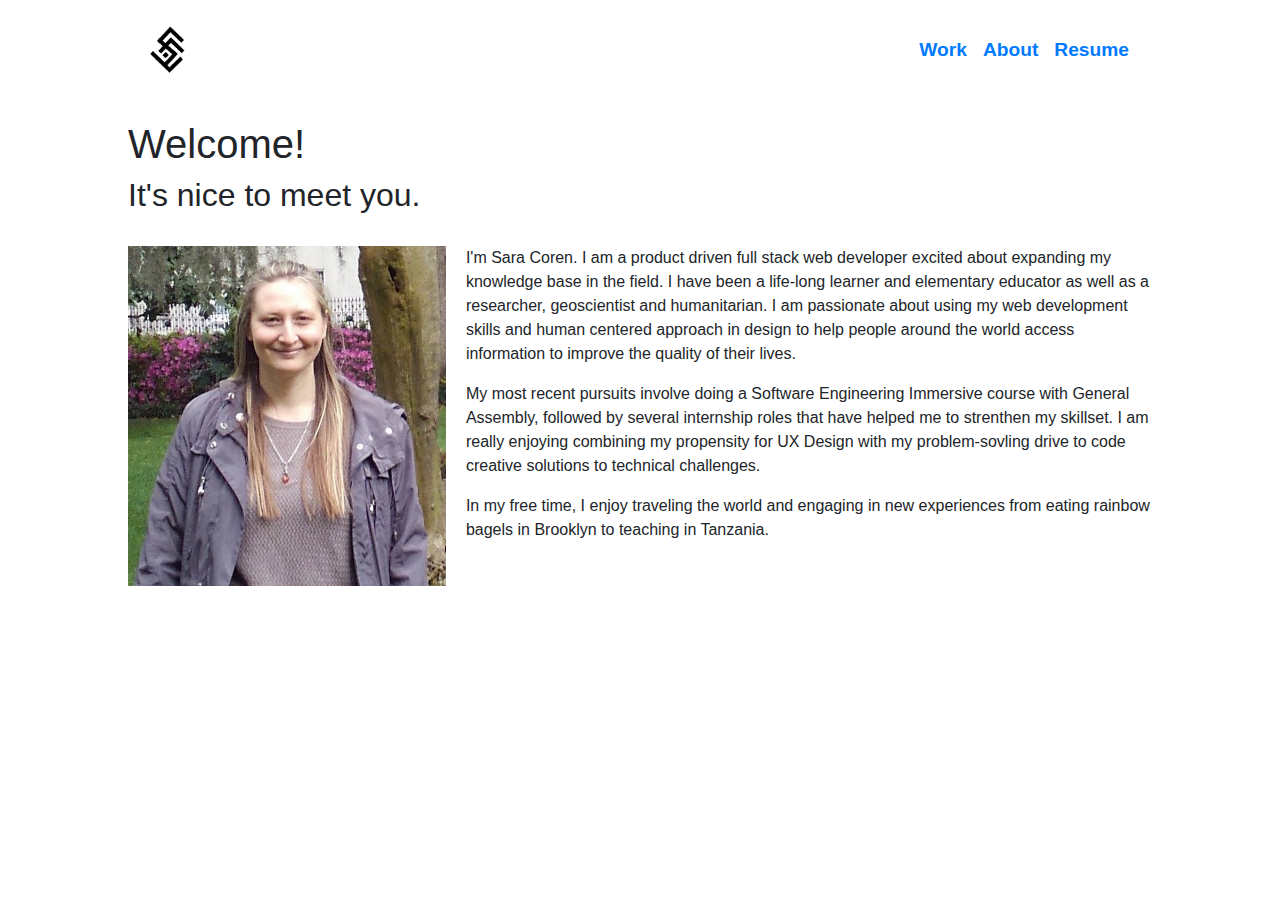
==== about.html @ ea2d4006 "changed nav and footer css" ====
<!DOCTYPE html>
<html lang="en">

<head>
    <meta charset="UTF-8">
    <meta name="viewport" content="width=device-width, initial-scale=1.0">
    <meta http-equiv="X-UA-Compatible" content="ie=edge">
    <title>Sara Coren</title>
    <link href="https://fonts.googleapis.com/css?family=Open+Sans&display=swap" rel="stylesheet">
    <link rel="stylesheet" href="https://maxcdn.bootstrapcdn.com/bootstrap/4.0.0/css/bootstrap.min.css"
        integrity="sha384-Gn5384xqQ1aoWXA+058RXPxPg6fy4IWvTNh0E263XmFcJlSAwiGgFAW/dAiS6JXm" crossorigin="anonymous">
    <link rel="stylesheet" type="text/css" href="main.css">
    <style>
      
        .wrapper {
            width: 80%;
            margin: 0 auto;
            margin-top: 20px;
        }
        .img-div {
            float: left;
            width: 33%;
        }
        .img-div img {
            width: 100%;
            padding-right: 20px;
        }
        p {
            /* text-align: justify; */
        }
        /* a {
            color: black;
            font-weight: 600;
            font-size: 1.5em;
        }
        a:hover {
            text-decoration: underline;
        } */
        @media only screen and (max-width: 550px) {
        .img-div {
        width: 100%;
        margin-bottom: 20px;
        }
    }
    </style>
</head>

<body>
    <div class="big-wrapper">
    <div class="nav-container">
            <nav class="navbar navbar-expand-lg">
                <div class="container">
                    <a class="navbar-brand" href="index.html"><img src="assets/sclogo.png" class="logo"></a>
                    <button class="navbar-toggler" type="button" data-toggle="collapse" data-target="#navbarNav"
                        aria-controls="navbarNav" aria-expanded="false" aria-label="Toggle navigation">
                        <span class="navbar-toggler-icon"></span>
                    </button>
                    <div class="collapse navbar-collapse" id="navbarNav">
                        <ul class="navbar-nav">
                            <li class="nav-item active">
                                <a class="nav-link" href="work.html">Work</a>
                            </li>
                            <li class="nav-item">
                                <a class="nav-link" href="about.html">About</a>
                            </li>
                            <li class="nav-item">
                                <a class="nav-link" href="SaraCorenResume.pdf" target="_blank">Resume</a>
                            </li>
                        </ul>
                    </div>
                </div>
            </nav>
        </div>
    <div class="wrapper">
            <h1>Welcome!</h1>
            <h2>It's nice to meet you.</h2><br>
            <div class="img-div">
                <img src="assets/headshot.JPG">
            </div>
            <p class="about-para">I'm Sara Coren. I am a product driven full stack web developer excited about expanding my knowledge base in the field. I have been a life-long learner and elementary educator as well as a researcher, geoscientist and humanitarian. I am passionate about using my web development skills and human centered approach in design to help people around the world access information to improve the quality of their lives.</p>
            <p class="about-para">My most recent pursuits involve doing a Software Engineering Immersive course with General Assembly, followed by several internship roles that have helped me to strenthen my skillset.  I am really enjoying combining my propensity for UX Design with my problem-sovling drive to code creative solutions to technical challenges.  </p>
            <p class="about-para">In my free time, I enjoy traveling the world and engaging in new experiences from eating rainbow bagels in Brooklyn to teaching in Tanzania.</p>
        </div>
    </div>
    <!-- <footer>
        <div class="footer-div">
            <h4>sara.coren@gmail.com</h4>
        </div>
        <div class="footer-div">
                <a href="https://www.linkedin.com/in/saracoren/" target="_blank"><img class="footer-img" src="https://image.flaticon.com/icons/png/512/61/61109.png"></a>
                <a href="https://github.com/saracoren" target="_blank"><img class="footer-img" src="https://image.flaticon.com/icons/svg/25/25231.svg"></a>
        </div>
    </footer> -->
    <script src="https://code.jquery.com/jquery-3.2.1.slim.min.js" integrity="sha384-KJ3o2DKtIkvYIK3UENzmM7KCkRr/rE9/Qpg6aAZGJwFDMVNA/GpGFF93hXpG5KkN" crossorigin="anonymous"></script>
    <script src="https://cdnjs.cloudflare.com/ajax/libs/popper.js/1.12.9/umd/popper.min.js" integrity="sha384-ApNbgh9B+Y1QKtv3Rn7W3mgPxhU9K/ScQsAP7hUibX39j7fakFPskvXusvfa0b4Q" crossorigin="anonymous"></script>
    <script src="https://maxcdn.bootstrapcdn.com/bootstrap/4.0.0/js/bootstrap.min.js" integrity="sha384-JZR6Spejh4U02d8jOt6vLEHfe/JQGiRRSQQxSfFWpi1MquVdAyjUar5+76PVCmYl" crossorigin="anonymous"></script>  
</body>

</html>
---- main.css ----
body {
    font-family: 'Open Sans', !important;
}

.navbar {
    background: white !important; 
    padding:20px 0;
}

.logo {
    height: 50px;
}

#navbarNav {
    flex-direction:row; 
    justify-content: flex-end; 
    font-weight:600; 
    font-size: 1.2em;
}

.container {
    width: 80%;
}

.intro-div {
    width: 50%; 
    margin: 0 auto;
    text-align: center; 
}

.name {
    color: rgb(0, 104, 131); 
    margin-top: 25px; 
    margin-bottom: 0;
    text-align: center; 
    font-size: 32px;
    font-weight: 600; 
    line-height: 1.3;
}
.intro-para {
    margin-top: 0; 
    margin-bottom: 1rem; 
    margin-bottom: 60px;
    font-size: 1.2rem;
}

.project-img {
    width: 95%;
}

.project-title {
    margin-top: 10px; 
    text-align: center; 
    margin-bottom: 2em;
    font-weight: 300;
    font-size: 24px;
}

footer {
    display: flex;
    height: 140px;
    flex-direction: column;
    flex-wrap: wrap;
    justify-content: center;
    align-content: center;
    border-top: 2px solid lightgray;
    align-items: center;
    width: 80%;
    margin: 0 auto;
}

.footer-img {
    height: 20px;
    padding: 0 5px;
    opacity: .5;
}

@media only screen and (max-width: 1280px) {
    .intro-div {
        width: 55%;
    }
}

@media only screen and (max-width: 880px) {
    .intro-div {
      width: 100%;
    }
}
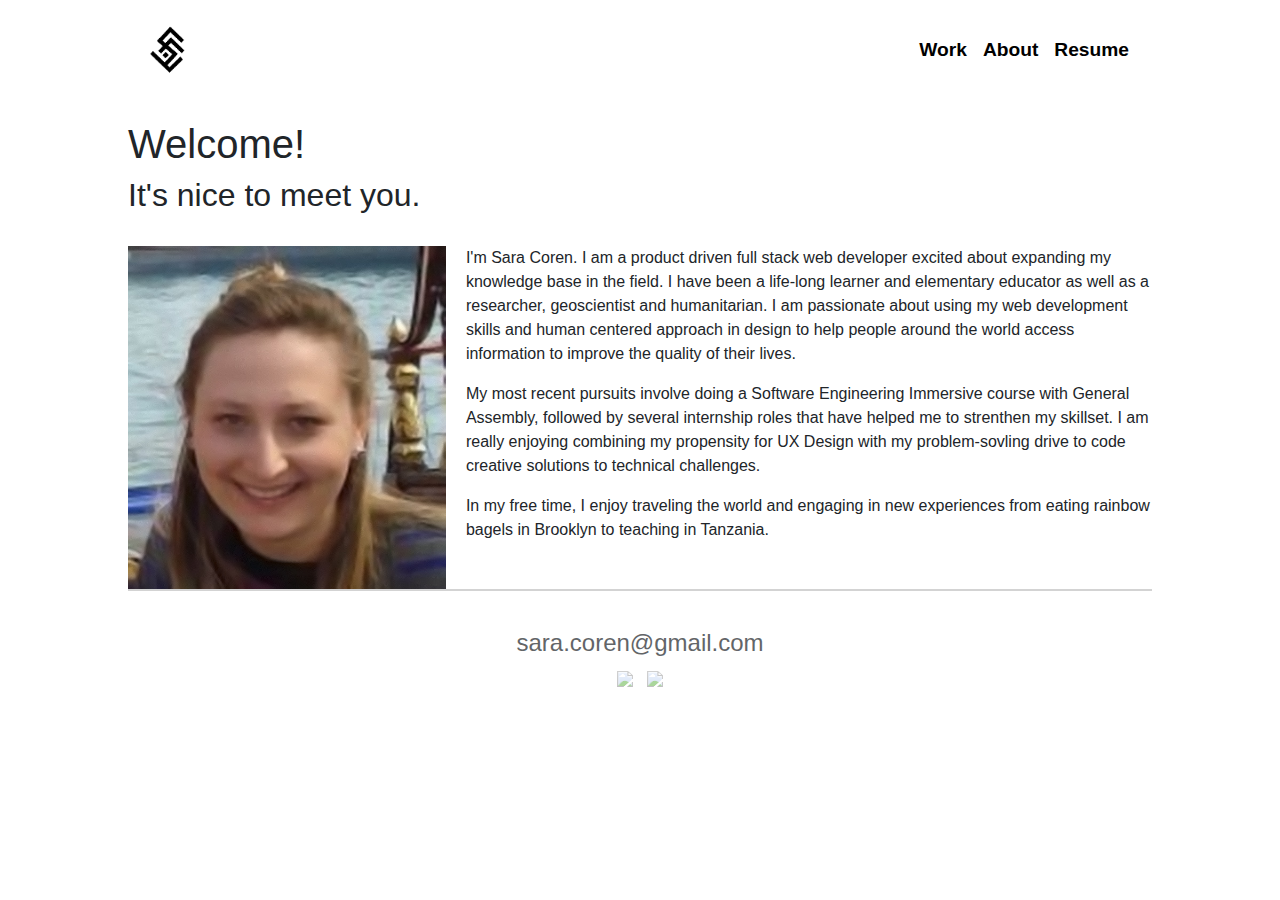
==== commit 7c0c3444: "changed work.html to index.html and updated some css" ====
--- a/about.html
+++ b/about.html
@@ -5,6 +5,7 @@
     <meta charset="UTF-8">
     <meta name="viewport" content="width=device-width, initial-scale=1.0">
     <meta http-equiv="X-UA-Compatible" content="ie=edge">
+    <link rel="icon" href="assets/favicon.png" type="image/gif" sizes="16x16">
     <title>Sara Coren</title>
     <link href="https://fonts.googleapis.com/css?family=Open+Sans&display=swap" rel="stylesheet">
     <link rel="stylesheet" href="https://maxcdn.bootstrapcdn.com/bootstrap/4.0.0/css/bootstrap.min.css"
@@ -25,6 +26,7 @@
             width: 100%;
             padding-right: 20px;
         }
+        
         p {
             /* text-align: justify; */
         }
@@ -37,8 +39,11 @@
             text-decoration: underline;
         } */
         @media only screen and (max-width: 550px) {
+        .container-div {
+            width: 100%;
+        }
         .img-div {
-        width: 100%;
+        width: 70%;
         margin-bottom: 20px;
         }
     }
@@ -47,7 +52,7 @@
 
 <body>
     <div class="big-wrapper">
-    <div class="nav-container">
+        <div class="nav-container">
             <nav class="navbar navbar-expand-lg">
                 <div class="container">
                     <a class="navbar-brand" href="index.html"><img src="assets/sclogo.png" class="logo"></a>
@@ -58,39 +63,41 @@
                     <div class="collapse navbar-collapse" id="navbarNav">
                         <ul class="navbar-nav">
                             <li class="nav-item active">
-                                <a class="nav-link" href="work.html">Work</a>
+                                <a class="nav-link" href="index.html">Work</a>
                             </li>
                             <li class="nav-item">
                                 <a class="nav-link" href="about.html">About</a>
                             </li>
                             <li class="nav-item">
-                                <a class="nav-link" href="SaraCorenResume.pdf" target="_blank">Resume</a>
+                                <a class="nav-link" href="SaraCorenResume2020.pdf" target="_blank">Resume</a>
                             </li>
                         </ul>
                     </div>
                 </div>
             </nav>
         </div>
-    <div class="wrapper">
+    <div class="wrapper" style="margin-bottom: 40px;">
             <h1>Welcome!</h1>
             <h2>It's nice to meet you.</h2><br>
-            <div class="img-div">
-                <img src="assets/headshot.JPG">
+            <div class="container-div">
+                <div class="img-div">
+                    <img src="assets/highres2.jpg">
+                </div>
             </div>
             <p class="about-para">I'm Sara Coren. I am a product driven full stack web developer excited about expanding my knowledge base in the field. I have been a life-long learner and elementary educator as well as a researcher, geoscientist and humanitarian. I am passionate about using my web development skills and human centered approach in design to help people around the world access information to improve the quality of their lives.</p>
             <p class="about-para">My most recent pursuits involve doing a Software Engineering Immersive course with General Assembly, followed by several internship roles that have helped me to strenthen my skillset.  I am really enjoying combining my propensity for UX Design with my problem-sovling drive to code creative solutions to technical challenges.  </p>
             <p class="about-para">In my free time, I enjoy traveling the world and engaging in new experiences from eating rainbow bagels in Brooklyn to teaching in Tanzania.</p>
         </div>
+        <footer>
+                <div class="footer-div">
+                    <h4 class="email">sara.coren@gmail.com</h4>
+                </div>
+                <div>
+                    <a href="https://www.linkedin.com/in/saracoren/" target="_blank"><img class="footer-img" src="https://image.flaticon.com/icons/png/512/61/61109.png"></a>
+                    <a href="https://github.com/saracoren" target="_blank"><img class="footer-img" src="https://image.flaticon.com/icons/svg/25/25657.svg" ></a>
+                </div>
+            </footer>
     </div>
-    <!-- <footer>
-        <div class="footer-div">
-            <h4>sara.coren@gmail.com</h4>
-        </div>
-        <div class="footer-div">
-                <a href="https://www.linkedin.com/in/saracoren/" target="_blank"><img class="footer-img" src="https://image.flaticon.com/icons/png/512/61/61109.png"></a>
-                <a href="https://github.com/saracoren" target="_blank"><img class="footer-img" src="https://image.flaticon.com/icons/svg/25/25231.svg"></a>
-        </div>
-    </footer> -->
     <script src="https://code.jquery.com/jquery-3.2.1.slim.min.js" integrity="sha384-KJ3o2DKtIkvYIK3UENzmM7KCkRr/rE9/Qpg6aAZGJwFDMVNA/GpGFF93hXpG5KkN" crossorigin="anonymous"></script>
     <script src="https://cdnjs.cloudflare.com/ajax/libs/popper.js/1.12.9/umd/popper.min.js" integrity="sha384-ApNbgh9B+Y1QKtv3Rn7W3mgPxhU9K/ScQsAP7hUibX39j7fakFPskvXusvfa0b4Q" crossorigin="anonymous"></script>
     <script src="https://maxcdn.bootstrapcdn.com/bootstrap/4.0.0/js/bootstrap.min.js" integrity="sha384-JZR6Spejh4U02d8jOt6vLEHfe/JQGiRRSQQxSfFWpi1MquVdAyjUar5+76PVCmYl" crossorigin="anonymous"></script>  
--- a/main.css
+++ b/main.css
@@ -18,6 +18,15 @@
     font-size: 1.2em;
 }
 
+a {
+    color: black !important;
+    text-decoration: none !important;
+}
+
+a:hover {
+    opacity: 70% !important;
+}
+
 .container {
     width: 80%;
 }
@@ -29,7 +38,7 @@
 }
 
 .name {
-    color: rgb(0, 104, 131); 
+    color: rgb(0, 71, 106); 
     margin-top: 25px; 
     margin-bottom: 0;
     text-align: center; 
@@ -56,6 +65,20 @@
     font-size: 24px;
 }
 
+.about {
+    display: flex;
+    height: 140px;
+    flex-direction: column;
+    flex-wrap: wrap;
+    justify-content: center;
+    align-content: center;
+    border-top: 2px solid lightgray;
+    align-items: center;
+    width: 80%;
+    margin: 0 auto;
+    margin-bottom: 20px;
+}
+
 footer {
     display: flex;
     height: 140px;
@@ -67,6 +90,11 @@
     align-items: center;
     width: 80%;
     margin: 0 auto;
+    margin-bottom: 20px;
+}
+
+.email {
+    opacity: 0.7;
 }
 
 .footer-img {
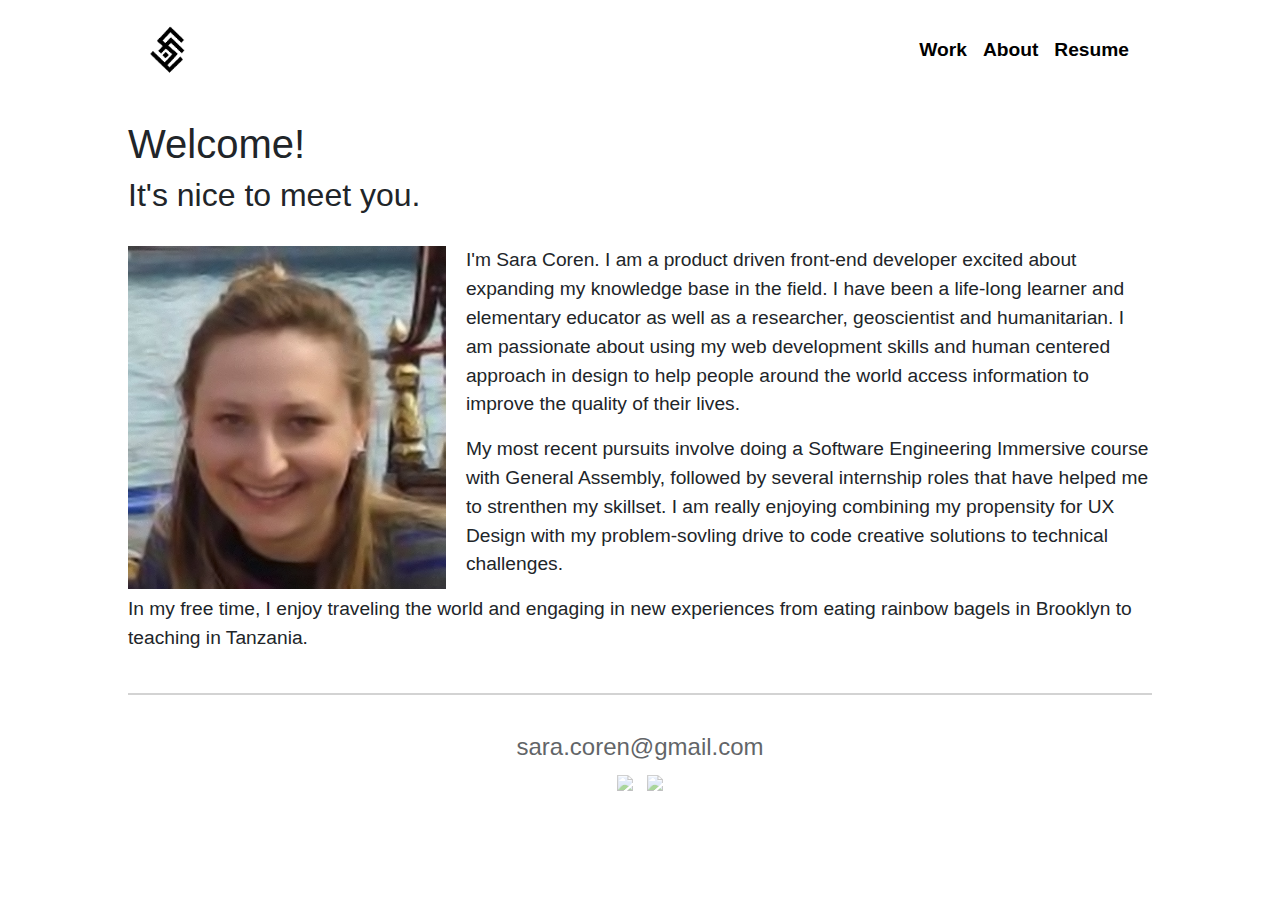
==== commit 80846a61: "fixed hamburger nav and added responsiveness to about page" ====
--- a/about.html
+++ b/about.html
@@ -11,58 +11,21 @@
     <link rel="stylesheet" href="https://maxcdn.bootstrapcdn.com/bootstrap/4.0.0/css/bootstrap.min.css"
         integrity="sha384-Gn5384xqQ1aoWXA+058RXPxPg6fy4IWvTNh0E263XmFcJlSAwiGgFAW/dAiS6JXm" crossorigin="anonymous">
     <link rel="stylesheet" type="text/css" href="main.css">
-    <style>
-      
-        .wrapper {
-            width: 80%;
-            margin: 0 auto;
-            margin-top: 20px;
-        }
-        .img-div {
-            float: left;
-            width: 33%;
-        }
-        .img-div img {
-            width: 100%;
-            padding-right: 20px;
-        }
-        
-        p {
-            /* text-align: justify; */
-        }
-        /* a {
-            color: black;
-            font-weight: 600;
-            font-size: 1.5em;
-        }
-        a:hover {
-            text-decoration: underline;
-        } */
-        @media only screen and (max-width: 550px) {
-        .container-div {
-            width: 100%;
-        }
-        .img-div {
-        width: 70%;
-        margin-bottom: 20px;
-        }
-    }
-    </style>
 </head>
 
 <body>
     <div class="big-wrapper">
         <div class="nav-container">
-            <nav class="navbar navbar-expand-lg">
-                <div class="container">
-                    <a class="navbar-brand" href="index.html"><img src="assets/sclogo.png" class="logo"></a>
+            <nav class="navbar navbar-expand-lg navbar-light bg-light justify-content-between">
+                <div class="container" style="width: 80%;">
+                    <a class="navbar-brand" href="index.html"><img src="assets/sclogo.png" style="height: 50px;"></a>
                     <button class="navbar-toggler" type="button" data-toggle="collapse" data-target="#navbarNav"
                         aria-controls="navbarNav" aria-expanded="false" aria-label="Toggle navigation">
                         <span class="navbar-toggler-icon"></span>
                     </button>
                     <div class="collapse navbar-collapse" id="navbarNav">
                         <ul class="navbar-nav">
-                            <li class="nav-item active">
+                            <li class="nav-item">
                                 <a class="nav-link" href="index.html">Work</a>
                             </li>
                             <li class="nav-item">
@@ -79,14 +42,14 @@
     <div class="wrapper" style="margin-bottom: 40px;">
             <h1>Welcome!</h1>
             <h2>It's nice to meet you.</h2><br>
-            <div class="container-div">
-                <div class="img-div">
+            <div class="container-div" style="width: 100%;">
+                <div class="img-div" style="padding-bottom: 60px;">
                     <img src="assets/highres2.jpg">
                 </div>
+                <p class="about-para">I'm Sara Coren. I am a product driven front-end developer excited about expanding my knowledge base in the field. I have been a life-long learner and elementary educator as well as a researcher, geoscientist and humanitarian. I am passionate about using my web development skills and human centered approach in design to help people around the world access information to improve the quality of their lives.</p>
+                <p class="about-para">My most recent pursuits involve doing a Software Engineering Immersive course with General Assembly, followed by several internship roles that have helped me to strenthen my skillset.  I am really enjoying combining my propensity for UX Design with my problem-sovling drive to code creative solutions to technical challenges.  </p>
+                <p class="about-para">In my free time, I enjoy traveling the world and engaging in new experiences from eating rainbow bagels in Brooklyn to teaching in Tanzania.</p>
             </div>
-            <p class="about-para">I'm Sara Coren. I am a product driven full stack web developer excited about expanding my knowledge base in the field. I have been a life-long learner and elementary educator as well as a researcher, geoscientist and humanitarian. I am passionate about using my web development skills and human centered approach in design to help people around the world access information to improve the quality of their lives.</p>
-            <p class="about-para">My most recent pursuits involve doing a Software Engineering Immersive course with General Assembly, followed by several internship roles that have helped me to strenthen my skillset.  I am really enjoying combining my propensity for UX Design with my problem-sovling drive to code creative solutions to technical challenges.  </p>
-            <p class="about-para">In my free time, I enjoy traveling the world and engaging in new experiences from eating rainbow bagels in Brooklyn to teaching in Tanzania.</p>
         </div>
         <footer>
                 <div class="footer-div">
--- a/main.css
+++ b/main.css
@@ -42,7 +42,6 @@
     margin-top: 25px; 
     margin-bottom: 0;
     text-align: center; 
-    font-size: 32px;
     font-weight: 600; 
     line-height: 1.3;
 }
@@ -50,6 +49,9 @@
     margin-top: 0; 
     margin-bottom: 1rem; 
     margin-bottom: 60px;
+    font-size: 1.2rem;
+}
+p {
     font-size: 1.2rem;
 }
 
@@ -77,6 +79,20 @@
     width: 80%;
     margin: 0 auto;
     margin-bottom: 20px;
+}
+
+.wrapper {
+    width: 80%;
+    margin: 0 auto;
+    margin-top: 20px;
+}
+.img-div {
+    float: left;
+    width: 33%;
+}
+.img-div img {
+    width: 100%;
+    padding-right: 20px;
 }
 
 footer {
@@ -107,10 +123,30 @@
     .intro-div {
         width: 55%;
     }
+    .img-div {
+        padding-bottom: 5px !important;
+    }
 }
 
 @media only screen and (max-width: 880px) {
     .intro-div {
       width: 100%;
     }
-}+}
+
+@media only screen and (max-width: 550px) {
+   .img-div {
+       width: 100%;
+       margin: 0 auto;
+       margin-bottom: 20px;
+   }
+   .container-div {
+        width: 100%;
+        display: flex;
+        flex-direction: column;
+    }
+    .img-div img {
+        width: 100%;
+        padding-right: 0px;
+    }
+}
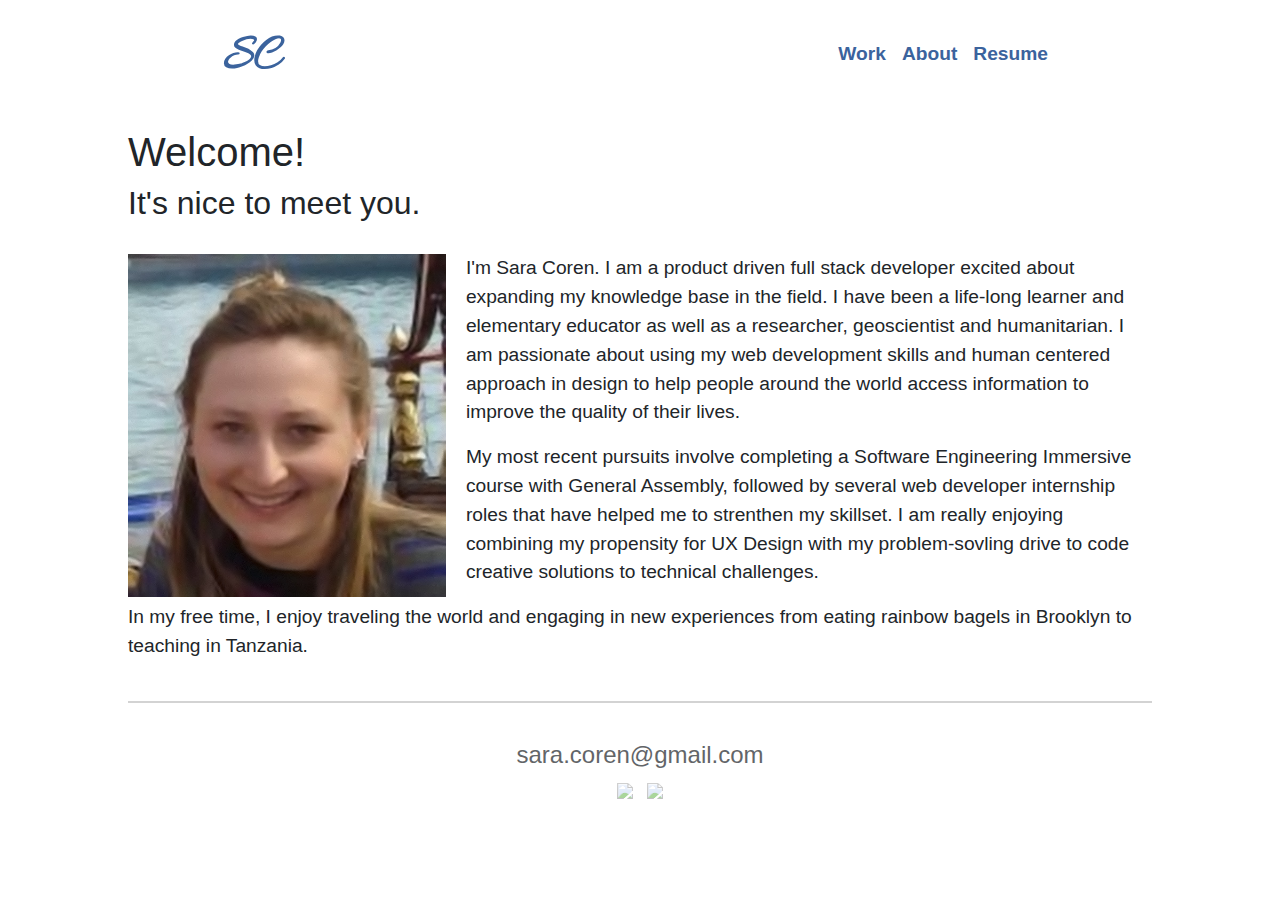
==== commit 24075d68: "proofed all copy" ====
--- a/about.html
+++ b/about.html
@@ -5,8 +5,9 @@
     <meta charset="UTF-8">
     <meta name="viewport" content="width=device-width, initial-scale=1.0">
     <meta http-equiv="X-UA-Compatible" content="ie=edge">
-    <link rel="icon" href="assets/favicon.png" type="image/gif" sizes="16x16">
     <title>Sara Coren</title>
+    <link rel="shortcut icon" type="image/png" href="assets/sblacklogo.png">
+    <link href="https://fonts.googleapis.com/css2?family=Allura&display=swap" rel="stylesheet">
     <link href="https://fonts.googleapis.com/css?family=Open+Sans&display=swap" rel="stylesheet">
     <link rel="stylesheet" href="https://maxcdn.bootstrapcdn.com/bootstrap/4.0.0/css/bootstrap.min.css"
         integrity="sha384-Gn5384xqQ1aoWXA+058RXPxPg6fy4IWvTNh0E263XmFcJlSAwiGgFAW/dAiS6JXm" crossorigin="anonymous">
@@ -17,8 +18,8 @@
     <div class="big-wrapper">
         <div class="nav-container">
             <nav class="navbar navbar-expand-lg navbar-light bg-light justify-content-between">
-                <div class="container" style="width: 80%;">
-                    <a class="navbar-brand" href="index.html"><img src="assets/sclogo.png" style="height: 50px;"></a>
+                <div class="container" style="padding: 0px;">
+                    <a class="navbar-brand" href="index.html"><h3 class="logo">SC</h3></a>
                     <button class="navbar-toggler" type="button" data-toggle="collapse" data-target="#navbarNav"
                         aria-controls="navbarNav" aria-expanded="false" aria-label="Toggle navigation">
                         <span class="navbar-toggler-icon"></span>
@@ -43,11 +44,11 @@
             <h1>Welcome!</h1>
             <h2>It's nice to meet you.</h2><br>
             <div class="container-div" style="width: 100%;">
-                <div class="img-div" style="padding-bottom: 60px;">
+                <div class="img-div">
                     <img src="assets/highres2.jpg">
                 </div>
-                <p class="about-para">I'm Sara Coren. I am a product driven front-end developer excited about expanding my knowledge base in the field. I have been a life-long learner and elementary educator as well as a researcher, geoscientist and humanitarian. I am passionate about using my web development skills and human centered approach in design to help people around the world access information to improve the quality of their lives.</p>
-                <p class="about-para">My most recent pursuits involve doing a Software Engineering Immersive course with General Assembly, followed by several internship roles that have helped me to strenthen my skillset.  I am really enjoying combining my propensity for UX Design with my problem-sovling drive to code creative solutions to technical challenges.  </p>
+                <p class="about-para">I'm Sara Coren. I am a product driven full stack developer excited about expanding my knowledge base in the field. I have been a life-long learner and elementary educator as well as a researcher, geoscientist and humanitarian. I am passionate about using my web development skills and human centered approach in design to help people around the world access information to improve the quality of their lives.</p>
+                <p class="about-para">My most recent pursuits involve completing a Software Engineering Immersive course with General Assembly, followed by several web developer internship roles that have helped me to strenthen my skillset.  I am really enjoying combining my propensity for UX Design with my problem-sovling drive to code creative solutions to technical challenges.  </p>
                 <p class="about-para">In my free time, I enjoy traveling the world and engaging in new experiences from eating rainbow bagels in Brooklyn to teaching in Tanzania.</p>
             </div>
         </div>
--- a/main.css
+++ b/main.css
@@ -6,6 +6,10 @@
     background: white !important; 
     padding:20px 0;
 }
+
+/* .navlink {
+    color: rgb(59, 99, 157) !important;
+} */
 
 .logo {
     height: 50px;
@@ -19,16 +23,24 @@
 }
 
 a {
-    color: black !important;
+    color: rgb(59, 99, 157) !important;
     text-decoration: none !important;
-}
+    /* color:  rgb(0, 104, 131); */
+}
+
+p {
+    margin-top: 0;
+    margin-bottom: 1rem;
+    font-size: 22px;
+  }
 
 a:hover {
     opacity: 70% !important;
 }
 
 .container {
-    width: 80%;
+    width: 65%;
+    padding: 0;
 }
 
 .intro-div {
@@ -37,12 +49,23 @@
     text-align: center; 
 }
 
+.logo {
+    font-family: 'Allura', cursive;
+    font-weight: 900;
+    font-size: 2.5em;
+    line-height: 1.3;
+}
+
 .name {
-    color: rgb(0, 71, 106); 
-    margin-top: 25px; 
+    /* color: rgb(0, 71, 106);  */
+    font-family: 'Allura', cursive;
+    /* color: rgb(59, 99, 157);  */
+    font-weight: 900;
+    font-size: 3.5em;
+    /* margin-top: 25px;  */
     margin-bottom: 0;
     text-align: center; 
-    font-weight: 600; 
+    /* font-weight: 600;  */
     line-height: 1.3;
 }
 .intro-para {
@@ -63,8 +86,21 @@
     margin-top: 10px; 
     text-align: center; 
     margin-bottom: 2em;
-    font-weight: 300;
+    font-weight: 500;
     font-size: 24px;
+    color: black;
+    /* color: rgb(0, 71, 106); */
+}
+
+
+.project-left {
+    padding:0; 
+    padding-right: 10px;
+}
+
+.project-right {
+    padding:0;
+    padding-left: 10px;
 }
 
 .about {
@@ -81,6 +117,21 @@
     margin-bottom: 20px;
 }
 
+.project-heading { 
+    font-size: 32px;
+    font-weight: 600; 
+    line-height: 1.3;
+    margin-bottom: 40px;
+}
+
+.project-sub-heading {
+    text-align: left !important; 
+    margin-top: 40px; 
+    margin-bottom: 20px;
+    font-weight: 600 !important;
+    font-size: 24px !important;
+}
+
 .wrapper {
     width: 80%;
     margin: 0 auto;
@@ -110,7 +161,7 @@
 }
 
 .email {
-    opacity: 0.7;
+    opacity: .7;
 }
 
 .footer-img {
@@ -119,6 +170,27 @@
     opacity: .5;
 }
 
+.contact-btn {
+    border: 2px solid white; 
+    width: 15%; 
+    margin: 0 auto; 
+    text-align: center; 
+    padding: 5px;
+  }
+  .contact-btn:hover {
+    border: 0px solid white;
+    background:white;
+    color:rgb(0, 104, 131);
+  }
+  .contact-btn-text {
+    color: white; 
+    font-size: 18px; 
+    margin-bottom: 0;
+  }
+  .contact-btn-text:hover {
+    color:rgb(0, 104, 131);
+  }
+
 @media only screen and (max-width: 1280px) {
     .intro-div {
         width: 55%;
@@ -128,6 +200,12 @@
     }
 }
 
+@media only screen and (max-width: 991px) {
+    .mobile-img {
+    display: none;
+    }
+}
+
 @media only screen and (max-width: 880px) {
     .intro-div {
       width: 100%;
@@ -135,6 +213,9 @@
 }
 
 @media only screen and (max-width: 550px) {
+    h2 {
+        font-size: 1.7rem;
+    }
    .img-div {
        width: 100%;
        margin: 0 auto;
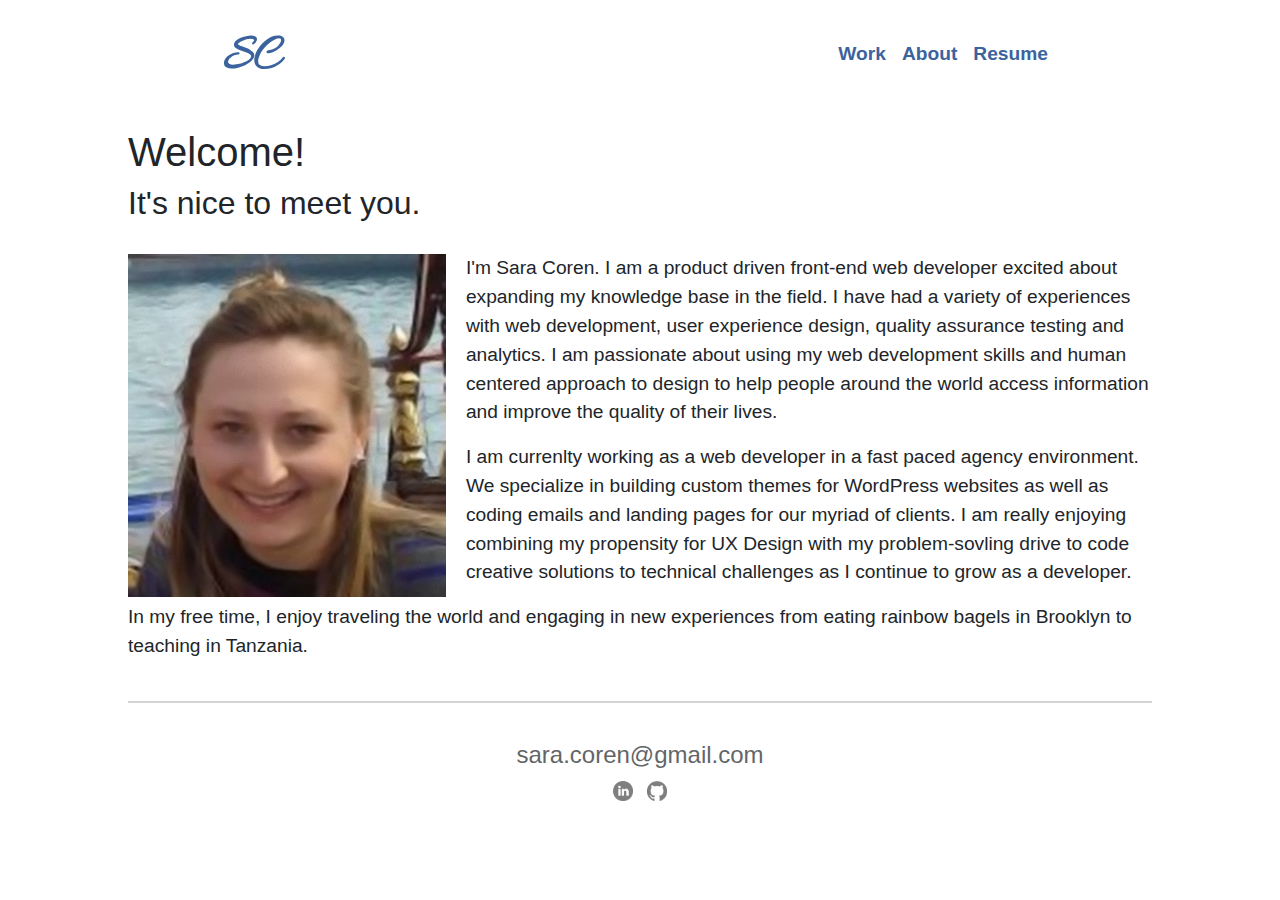
==== commit 9a26e77e: "updated resume and footer icons" ====
--- a/about.html
+++ b/about.html
@@ -33,7 +33,7 @@
                                 <a class="nav-link" href="about.html">About</a>
                             </li>
                             <li class="nav-item">
-                                <a class="nav-link" href="SaraCorenResume2020.pdf" target="_blank">Resume</a>
+                                <a class="nav-link" href="SaraCorenResume2022.pdf" target="_blank">Resume</a>
                             </li>
                         </ul>
                     </div>
@@ -47,8 +47,8 @@
                 <div class="img-div">
                     <img src="assets/highres2.jpg">
                 </div>
-                <p class="about-para">I'm Sara Coren. I am a product driven full stack developer excited about expanding my knowledge base in the field. I have been a life-long learner and elementary educator as well as a researcher, geoscientist and humanitarian. I am passionate about using my web development skills and human centered approach in design to help people around the world access information to improve the quality of their lives.</p>
-                <p class="about-para">My most recent pursuits involve completing a Software Engineering Immersive course with General Assembly, followed by several web developer internship roles that have helped me to strenthen my skillset.  I am really enjoying combining my propensity for UX Design with my problem-sovling drive to code creative solutions to technical challenges.  </p>
+                <p class="about-para">I'm Sara Coren. I am a product driven front-end web developer excited about expanding my knowledge base in the field.  I have had a variety of experiences with web development, user experience design, quality assurance testing and analytics.  I am passionate about using my web development skills and human centered approach to design to help people around the world access information and improve the quality of their lives.</p>
+                <p class="about-para">I am currenlty working as a web developer in a fast paced agency environment. We specialize in building custom themes for WordPress websites as well as coding emails and landing pages for our myriad of clients. I am really enjoying combining my propensity for UX Design with my problem-sovling drive to code creative solutions to technical challenges as I continue to grow as a developer.  </p>
                 <p class="about-para">In my free time, I enjoy traveling the world and engaging in new experiences from eating rainbow bagels in Brooklyn to teaching in Tanzania.</p>
             </div>
         </div>
@@ -57,8 +57,8 @@
                     <h4 class="email">sara.coren@gmail.com</h4>
                 </div>
                 <div>
-                    <a href="https://www.linkedin.com/in/saracoren/" target="_blank"><img class="footer-img" src="https://image.flaticon.com/icons/png/512/61/61109.png"></a>
-                    <a href="https://github.com/saracoren" target="_blank"><img class="footer-img" src="https://image.flaticon.com/icons/svg/25/25657.svg" ></a>
+                    <a href="https://www.linkedin.com/in/saracoren/" target="_blank"><img class="footer-img" src="assets/footer-icons/linked-in.png"></a>
+                    <a href="https://github.com/saracoren" target="_blank"><img class="footer-img" src="assets/footer-icons/github.png" ></a>
                 </div>
             </footer>
     </div>
